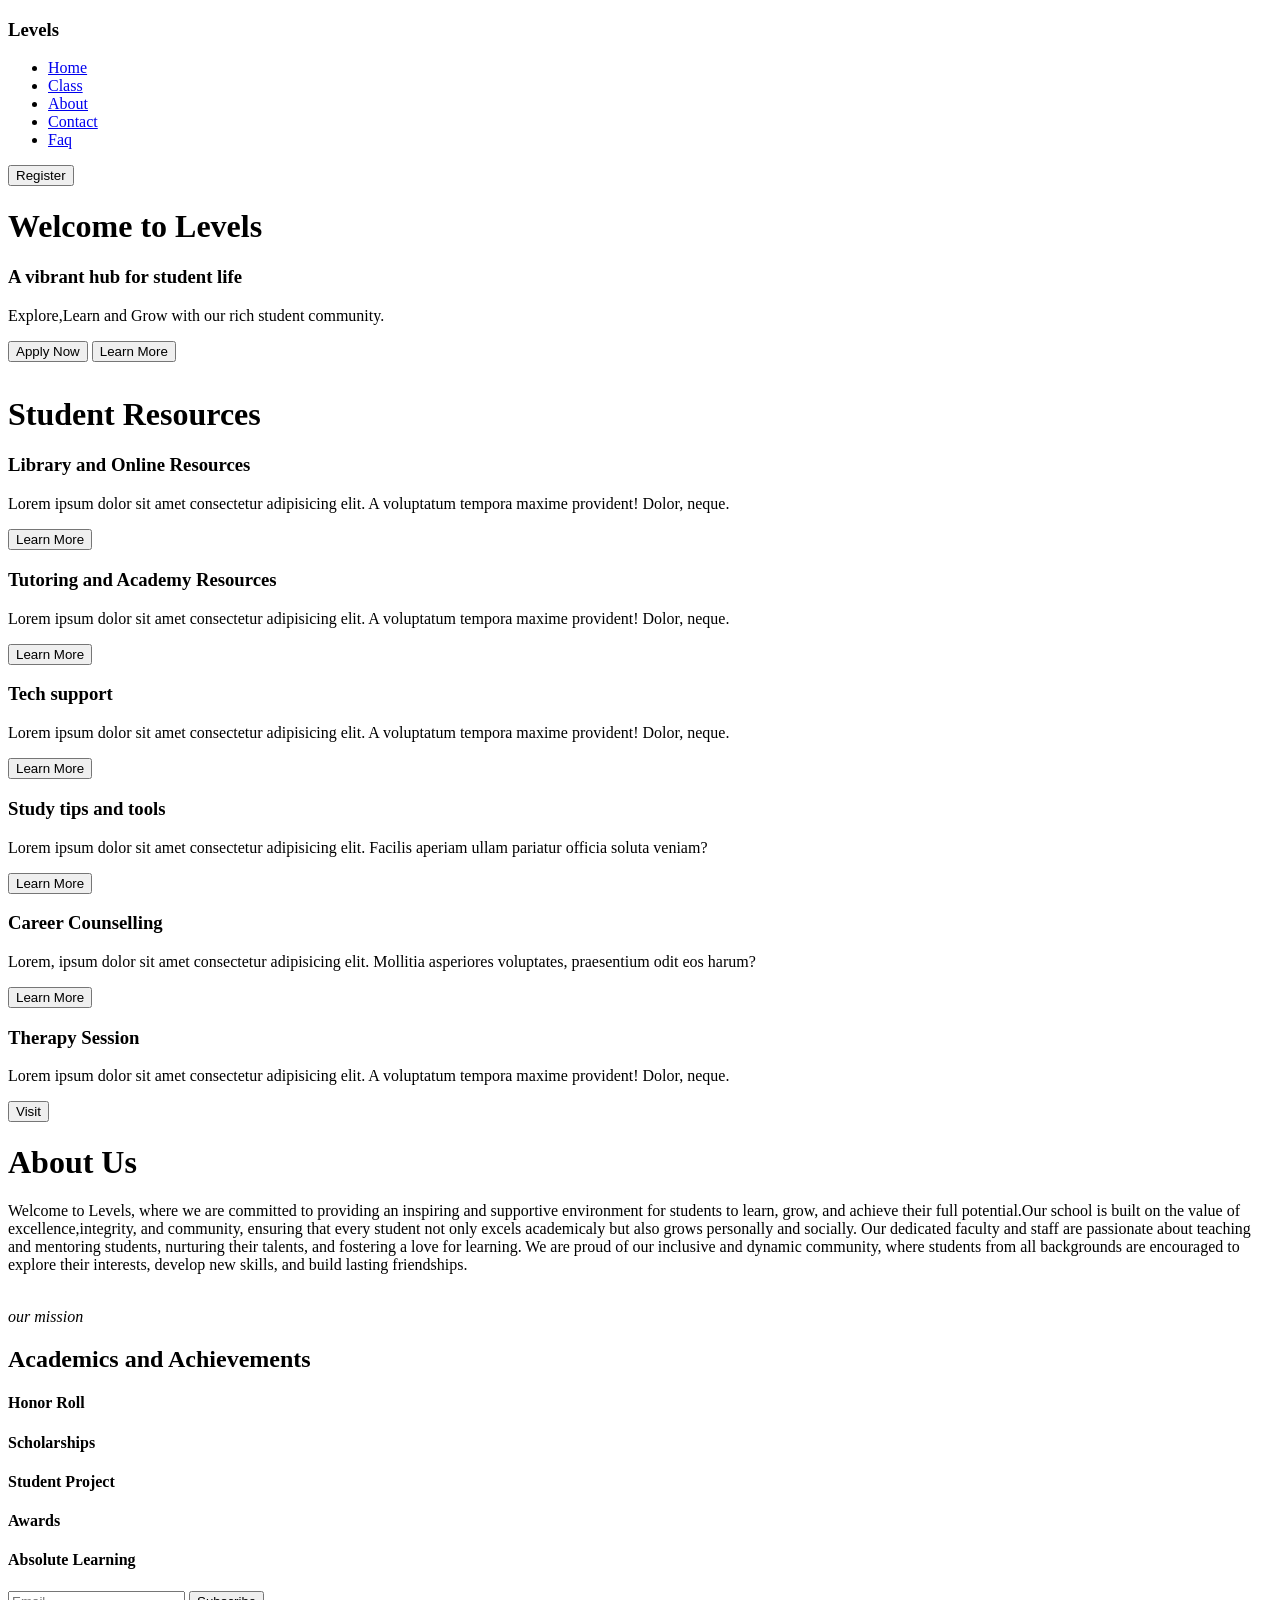
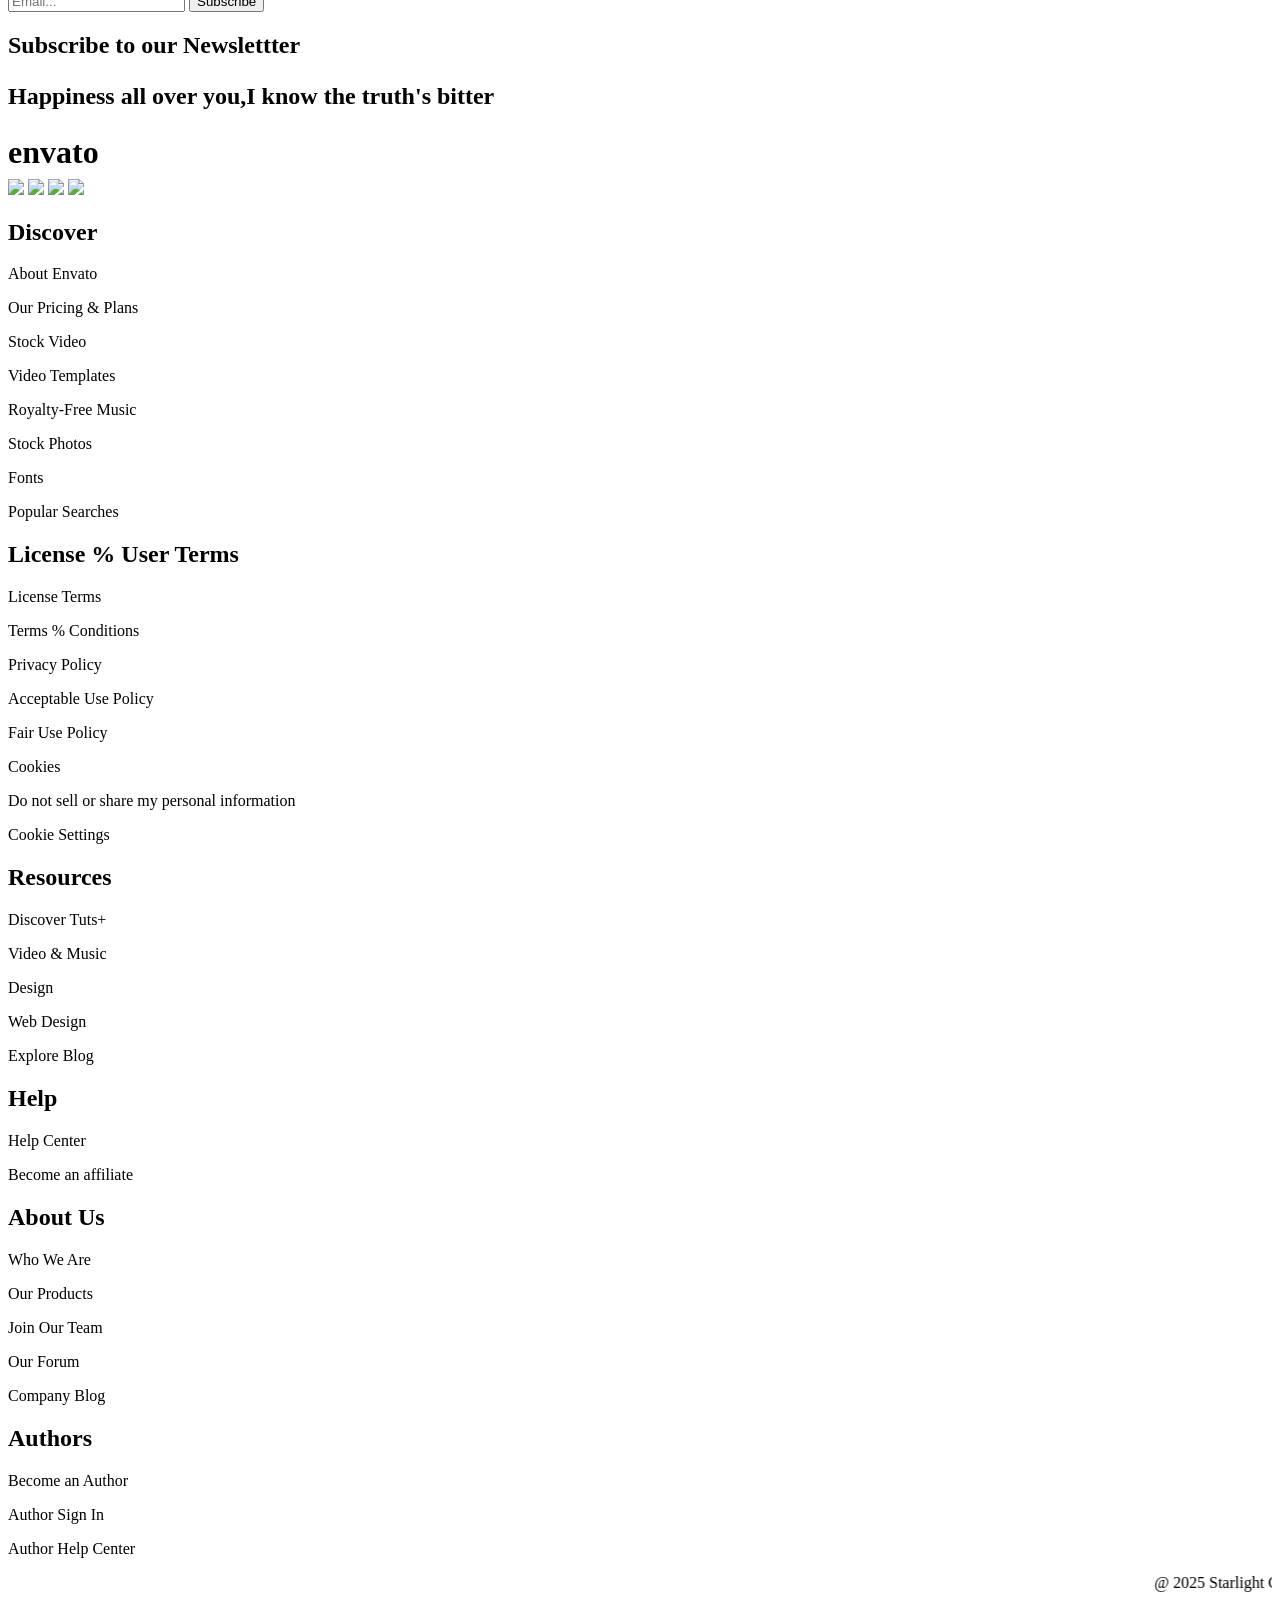
==== index.html @ a59f9bf9 "Add files via upload" ====
<!DOCTYPE html>
<html>

<head>
        <title>Document</title>
        <link rel="stylesheet" href="assets/css/style.css">
</head>

<body>
        <div class="container">

                <navbar section>
                        <div class="navbar">
                                <div class="logo">
                                        <h3>Lev<span>els</span></h3>

                                </div>


                                <div class="nav">
                                        <ul class="nav-items">

                                                <li class="active"><a href="#">Home</a></li>
                                                <li class="nav-item"><a href="#">Class</a></li>
                                                <li class="nav-item"><a href="#">About</a></li>
                                                <li class="nav-item"><a href="#">Contact</a></li>
                                                <li class="nav-item"><a href="#">Faq</a></li>

                                        </ul>

                                </div>
                                <div class="btn">
                                        <button class="btn1">Register</button>
                                </div>
                        </div>

                        <!-- </div>  -->
                        <div class="homepage">

                                <div class="herotxt">
                                        <div class="levels">
                                                <h1>Welcome to Levels</h1>
                                                <h3 style="margin-top: 0.5rem;"> A vibrant hub for student life</h3>
                                                <p style="margin-top: 0.5rem;">Explore,Learn and Grow with our rich
                                                        student community.</p>
                                        </div>
                                        <div class="btn">
                                                <button class="btn3">Apply Now</button>
                                                <button class="btn2">Learn More</button>
                                        </div>
                                </div>
                                <div class="heroimg">
                                        <img src="assets/img/three-smiling-students-wearing-blue-school-uniforms-with-mobile-phone-EF957K.jpg"
                                                alt="" class="img">
                                </div>

                        </div>
                        <!-- student resources section -->
                        <div class="student resources section">
                                <h1 style="margin-top: 1rem;">Student Resources</h1>
                                <div class="student resources">
                                        <div class="divs">
                                                <div class="resources card">

                                                        <h3>Library and Online Resources</h3>
                                                        <i></i>
                                                        <p>Lorem ipsum dolor sit amet consectetur adipisicing elit. A
                                                                voluptatum tempora maxime provident! Dolor, neque.</p>
                                                        <button class="btn4">Learn More</button>


                                                </div>
                                                <div class="resources card">
                                                        <h3>Tutoring and Academy Resources</h3>
                                                        <i></i>
                                                        <p>Lorem ipsum dolor sit amet consectetur adipisicing elit. A
                                                                voluptatum tempora maxime provident! Dolor, neque.</p>
                                                        <button class="btn4">Learn More</button>


                                                </div>
                                                <div class="Tech Support">
                                                        <h3>Tech support</h3>
                                                        <i></i>
                                                        <p>Lorem ipsum dolor sit amet consectetur adipisicing elit. A
                                                                voluptatum tempora maxime provident! Dolor, neque.</p>
                                                        <button class="btn4">Learn More</button>
                                                </div>
                                        </div>
                                        <div class="divs">
                                                <div class="resources card">
                                                        <h3>Study tips and tools</h3>
                                                        <i></i>
                                                        <p>Lorem ipsum dolor sit amet consectetur adipisicing elit.
                                                                Facilis aperiam ullam pariatur officia soluta veniam?
                                                        </p>
                                                        <button class="btn4">Learn More</button>

                                                </div>
                                                <div class="resources card">
                                                        <h3>Career Counselling</h3>
                                                        <i></i>
                                                        <p>Lorem, ipsum dolor sit amet consectetur adipisicing elit.
                                                                Mollitia asperiores voluptates, praesentium odit eos
                                                                harum?</p>
                                                        <button class="btn4">Learn More</button>

                                                </div>
                                                <div class="resorces card">
                                                        <h3>Therapy Session</h3>
                                                        <i></i>
                                                        <p>Lorem ipsum dolor sit amet consectetur adipisicing elit. A
                                                                voluptatum tempora maxime provident! Dolor, neque.</p>
                                                        <button class="btn4">Visit</button>
                                                </div>
                                        </div>


                                </div>
                                <!-- About us section -->
                                <div class="about us">
                                        <div class="us">
                                                <h1>About Us</h1>
                                        </div>
                                        <p> Welcome to Levels, where we are committed to providing an inspiring and
                                                supportive environment for students to learn, grow, and achieve their
                                                full potential.Our school is built on the value of excellence,integrity,
                                                and community, ensuring that every student not only excels academicaly
                                                but also grows personally and socially.


                                                Our dedicated faculty and staff are passionate about teaching and
                                                mentoring students, nurturing their talents, and fostering a love for
                                                learning. We are proud of our inclusive and dynamic community, where
                                                students from all backgrounds are encouraged to explore their interests,
                                                develop new skills, and build lasting friendships.
                                        </p>

                                        <div class="aboutimg">
                                                <img src="assets/img/empty-classroom_elementary-school-middle-school-high-school.webp"
                                                        alt="" style="width:60%;">

                                        </div>
                                        <div class="about us txt">
                                                <i>our mission</i>

                                        </div>
                                </div>
                                       <!-- achievement section -->
                                <div class="achievement">
                                        <h2>Academics and Achievements</h2>
                                </div>
                                <div class="achievements card">
                                        <div class="card">
                                                <h4>Honor Roll</h4>
                                                <i></i>
                                        </div>
                                        <div class="card">
                                                <h4>Scholarships</h4>
                                                <i></i>
                                        </div>
                                        <div class="card">
                                                <h4>Student Project</h4>
                                                <i></i>
                                        </div>
                                        <div class="card">
                                                <h4>Awards</h4>
                                                <i></i>
                                        </div>
                                        <div class="card">
                                                <h4>Absolute Learning</h4>
                                                <i></i>
                                        </div>
                                </div>

                                <!--  newwsletter section-->
                                <div class="newsletter">
                                        <div class="newsletter form">
                                                <form action="">
                                                        <div class="form">
                              <div class="main-div">
                               <div class="first-div">
                              <input type="email"required placeholder="Email..." class="type">
                              <button class="btn5"><a href="https://www.google.com.ng"></a>Subscribe</button>
                               </div>
                               <div class="second-div">
                                   <h2 class="text">Subscribe to our Newslettter<h2>
                                        <p>Happiness all over you,I know the truth's bitter</p>
                               </div>
                              </div>
                                </form>

                                <!-- footer section -->
                                <footer class="footer">
  <div class="daniel">
  <div>
  <h1 style="margin-bottom: 0.5rem;">envato</h1>
  </div>
                                        
<div class="">
  <img src="assets/img/titktok.jpg" class="img1">
  <img src="assets/img/linkedin-124.png"  class="img1">
  <img src="assets/img/pinterest-1-logo-black-and-white.png" class="img1">
  <img src="assets/img/instagram.png"  class="img1">
</div>
 </div>

<div>
  <h2>Discover</h2>
  <p>About Envato</p>
  <p>Our Pricing & Plans</p>
  <p>Stock Video</p>
  <p>Video Templates</p>
  <p>Royalty-Free Music</p>
  <p>Stock Photos</p>
  <p>Fonts</p>
  <p>Popular Searches</p>
</div>
<div class="terms">
  <div>
<h2>License % User Terms</h2>
<p>License Terms</p>
<p>Terms % Conditions</p>
<p>Privacy Policy</p>
<p>Acceptable Use Policy</p>
<p>Fair Use Policy</p>
<p>Cookies</p>
<p>Do not sell or share my personal information</p>
<p>Cookie Settings</p>
  </div>
  <div>
    <h2>Resources</h2>
    <p>Discover Tuts+</p>
    <p>Video & Music</p>
    <p>Design</p>
    <p>Web Design</p>
    <p>Explore Blog</p>
    </div>
  </div>
  <div>
    <div>
  <h2>Help</h2>
  <p>Help Center</p>
  <p>Become an affiliate</p>
  </div>
  <div>
    <h2>About Us</h2>
    <p>Who We Are</p>
    <p>Our Products</p>
    <p>Join Our Team</p>
    <p> Our Forum</p>
    <p>Company Blog</p>
  </div>
  <h2>Authors</h2>
  <p>Become an Author</p>
  <p>Author Sign In</p>
  <p>Author Help Center</p>
  </div>
</div>
 <marquee behavior="" direction="">@ 2025 Starlight Group of Schools. ALL
                                                        Rights Reserved.</marquee>
</footer>
</div>
        </body>
</html>
                                               
                        </div>


</body>

</html>
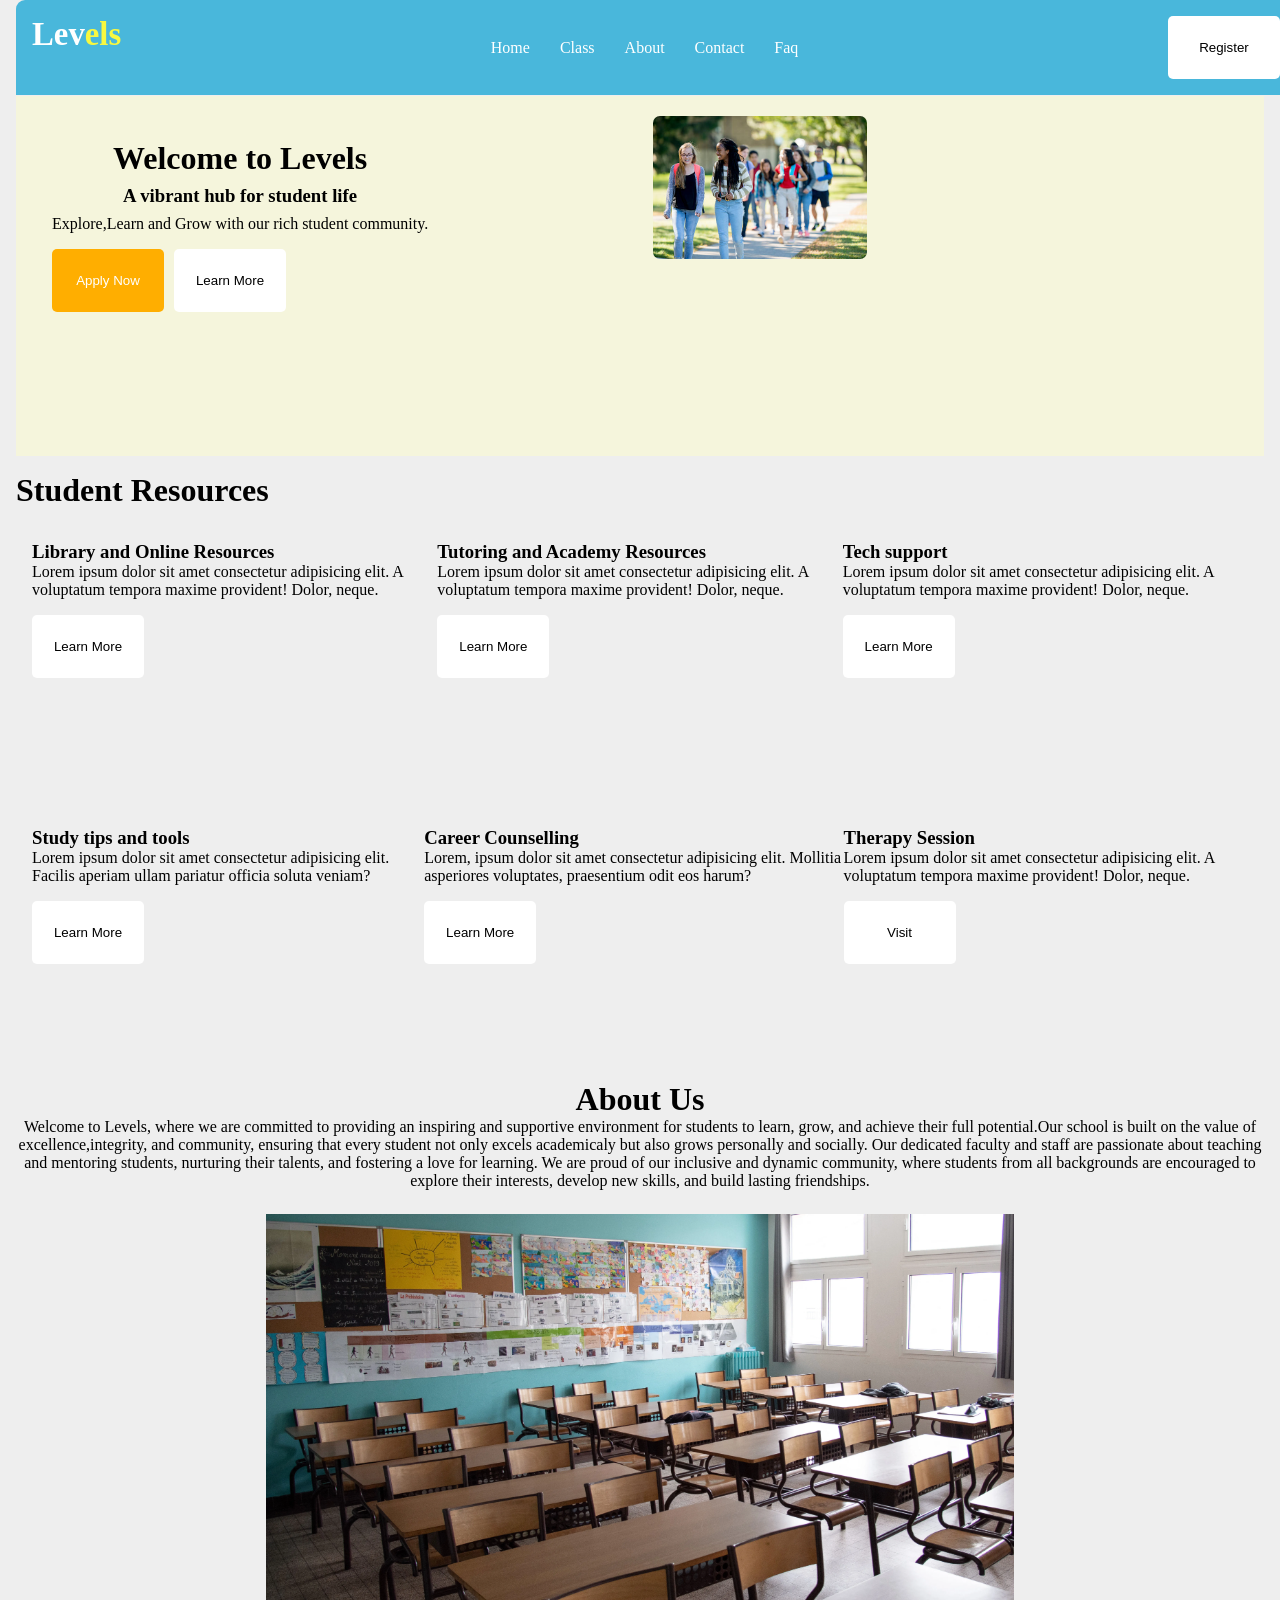
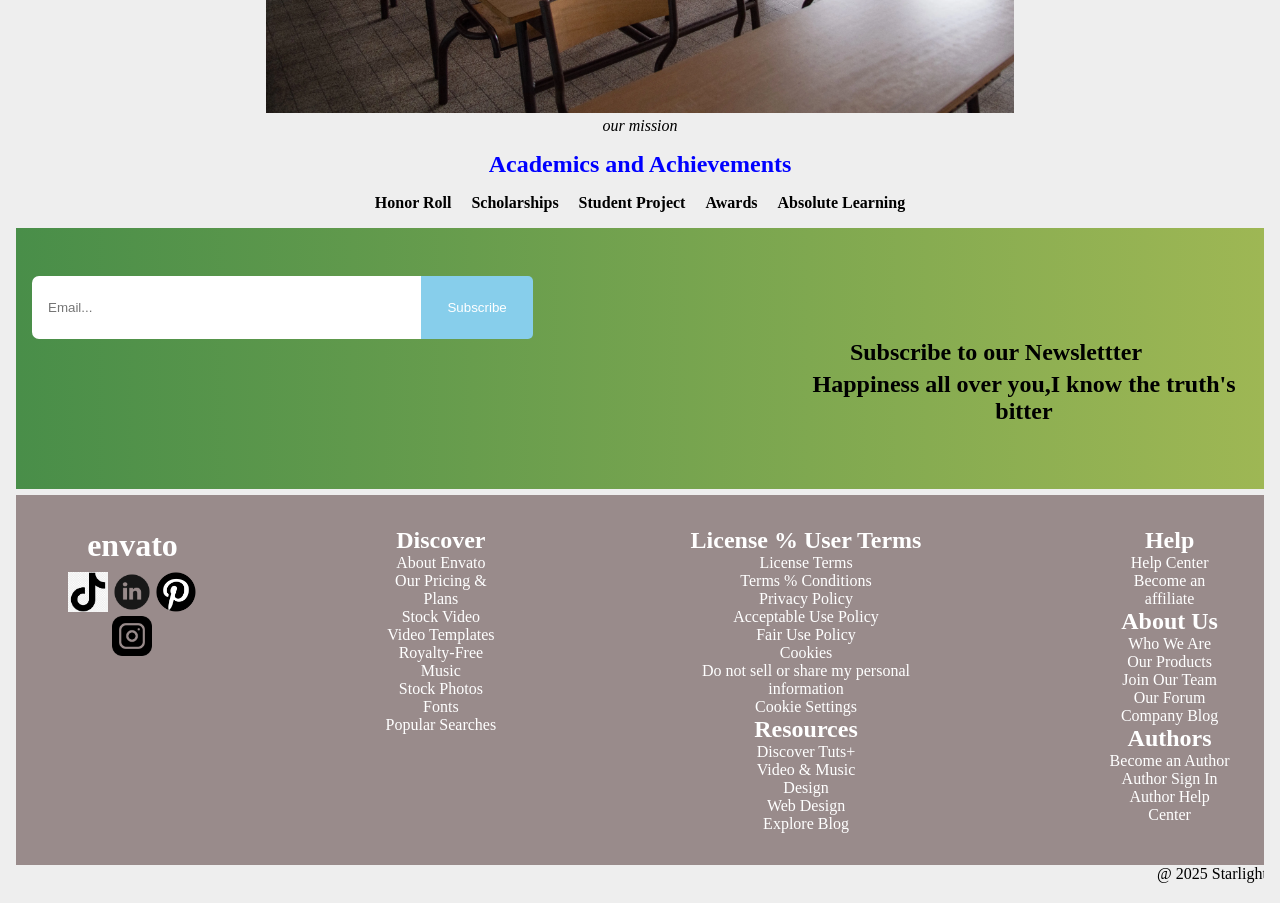
==== commit 22f570fb: "Add files via upload" ====
--- a/index.html
+++ b/index.html
@@ -50,7 +50,7 @@
                                         </div>
                                 </div>
                                 <div class="heroimg">
-                                        <img src="assets/img/three-smiling-students-wearing-blue-school-uniforms-with-mobile-phone-EF957K.jpg"
+                                        <img src="assets/img/students.jpg"
                                                 alt="" class="img">
                                 </div>
 
--- a/assets/css/style.css
+++ b/assets/css/style.css
@@ -0,0 +1,250 @@
+/* :root{ */
+    /* --secondary:rgb(255, 274, 0); */
+    /* --primary: */
+    /* --black:#e9f5; */
+    /* --white: */
+    /* --light: */
+         
+/* } */
+*{
+    padding: 0;
+    margin: 0;
+    box-sizing: border-box;
+}
+body{
+    background-color: rgb(238, 238, 238);
+    min-height: 100vh;
+    padding-top: 60px;
+    padding: 1rem;
+}
+.navbar{
+    background-color: rgb(73, 183, 219);
+    padding: 1rem;
+    display: flex;
+    border-top-right-radius: 9px;
+    border-top-left-radius: 9px;
+    justify-content: space-between;
+    position: fixed;
+    width: 100%;
+    top: 0;
+}
+.nav{
+     display: flex;
+     justify-content: space-between;
+     align-items: center;
+}
+
+.nav-items {
+    display: flex;
+    justify-content: space-between;
+    align-items: center;
+    gap: 30px;
+}
+
+.active {
+    list-style-type: none;
+}
+
+.nav-item {
+    list-style-type: none;
+}
+
+a{
+    text-decoration: none;
+    color: white;
+    cursor: pointer;
+}
+span{
+   color:rgb(248, 248, 64) ;
+}
+.logo{
+    font-size: 28px;
+    font-weight: bold;
+    color: white;
+    text-align: left;   
+}
+.container{
+    margin-top: 5rem;
+}
+.homepage{
+    background-color: beige;
+    margin-top: 1rem;
+    display: flex;
+    gap: 10px;
+    height: 40vh;
+    padding: 20px;
+    text-align: center;
+    margin-top: 2rem;
+}
+.img{
+     width: 35%;
+     border-radius: 7px;
+}
+.btn1{
+    background-color: white;
+    height: 7vh;
+    color: black;
+    border-radius: 5px;
+    border: none;
+    width: 7rem;
+    cursor: pointer;
+}
+.herotxt{
+    padding: 1rem;
+    text-justify: auto;
+    margin-top: 0.5rem;
+
+}
+.btn2{
+  background-color: white;
+    height: 7vh;
+    color: black;
+    border-radius: 5px;
+    border: none;
+    width: 7rem;
+    cursor: pointer;
+    margin-top: 1rem;
+}
+.btn3{
+  background-color: rgb(255, 174, 0);
+    height: 7vh;
+    color: white;
+    border-radius: 5px;
+    border: none;
+    width: 7rem;
+    cursor: pointer;
+    margin-top: 1rem;
+}
+.btn{
+   display: flex;
+   gap: 10px;
+}
+.divs{
+      background-color: rgb(238, 238, 238);
+  margin-top: 1rem;
+  height: 30vh;
+  display: flex;
+  row-gap: 10px;
+  box-shadow: 2px solid black;
+  padding: 1rem;
+  
+}
+.btn4{
+    
+  background-color: white;
+    height: 7vh;
+    color: black;
+    border-radius: 5px;
+    border: none;
+    width: 7rem;
+    cursor: pointer;
+    margin-top: 1rem;
+}
+.first{
+    display: flex;
+    gap: 15px;
+    margin-top: 1rem;
+}
+.first1{
+   margin-top: 5rem;
+}
+.us{
+   text-align: center;
+}
+.aboutimg{
+    margin-top: 1.5rem;
+}
+.achievements{
+    padding: 1rem;
+    display: flex;
+    gap: 20px; 
+    cursor: pointer;
+    justify-content: center;
+}
+.achievement{
+    text-align: center;
+    color: blue;
+    margin-top: 1rem;
+}
+
+.type{
+    padding: 1rem;
+    width: 32%;
+    border-top-left-radius: 7px;
+    border-bottom-left-radius: 7px;
+    border: 10px;
+}
+footer{
+    background-color: #ddd;
+    margin-top: .4rem;
+    text-align: center;
+}
+.links{
+    display: flex;
+    gap: 10px;
+    justify-content: center;
+    margin-top: .5rem;
+}
+
+.link {
+    color: black;
+}
+.btn1:hover{
+    background-color: rgb(24, 14, 14);
+    color: white;
+}
+.btn2:hover{
+    background-color: rgb(24, 14, 14);
+    color: white;
+}
+.btn4:hover{
+    transition: transform 0.3s ease;
+    transform: translateY(-5px);
+    background-color: skyblue;
+    color: white;
+}
+.btn5{
+  background-color: skyblue;
+    height: 7vh;
+    color: white;
+    border-top-right-radius: 5px;
+    border-bottom-right-radius: 5px;
+    border: #ddd;
+    width: 7rem;
+    cursor: pointer;
+}
+.subscribe{
+    display: flex;
+    margin-top: 5rem;
+
+}
+.main-div{
+    background: linear-gradient(to left, rgb(158, 183, 84),  rgb(73, 142, 73));
+    padding: 1rem;
+    text-align: center;
+}
+.first-div{
+    display: flex;
+    margin: auto;
+    margin-top: 2rem;
+}
+.second-div{
+    margin-bottom: 3rem;
+    margin-left: 48rem;
+
+}
+.text{
+    margin-bottom: .3rem;
+    margin-right: 3.5rem;
+}
+.footer{
+    background-color:rgb(153, 139, 139);
+     display: flex; 
+     gap:10rem; 
+     padding:2rem;
+    color: white
+}
+.img1{
+    width: 40px;
+    
+}
